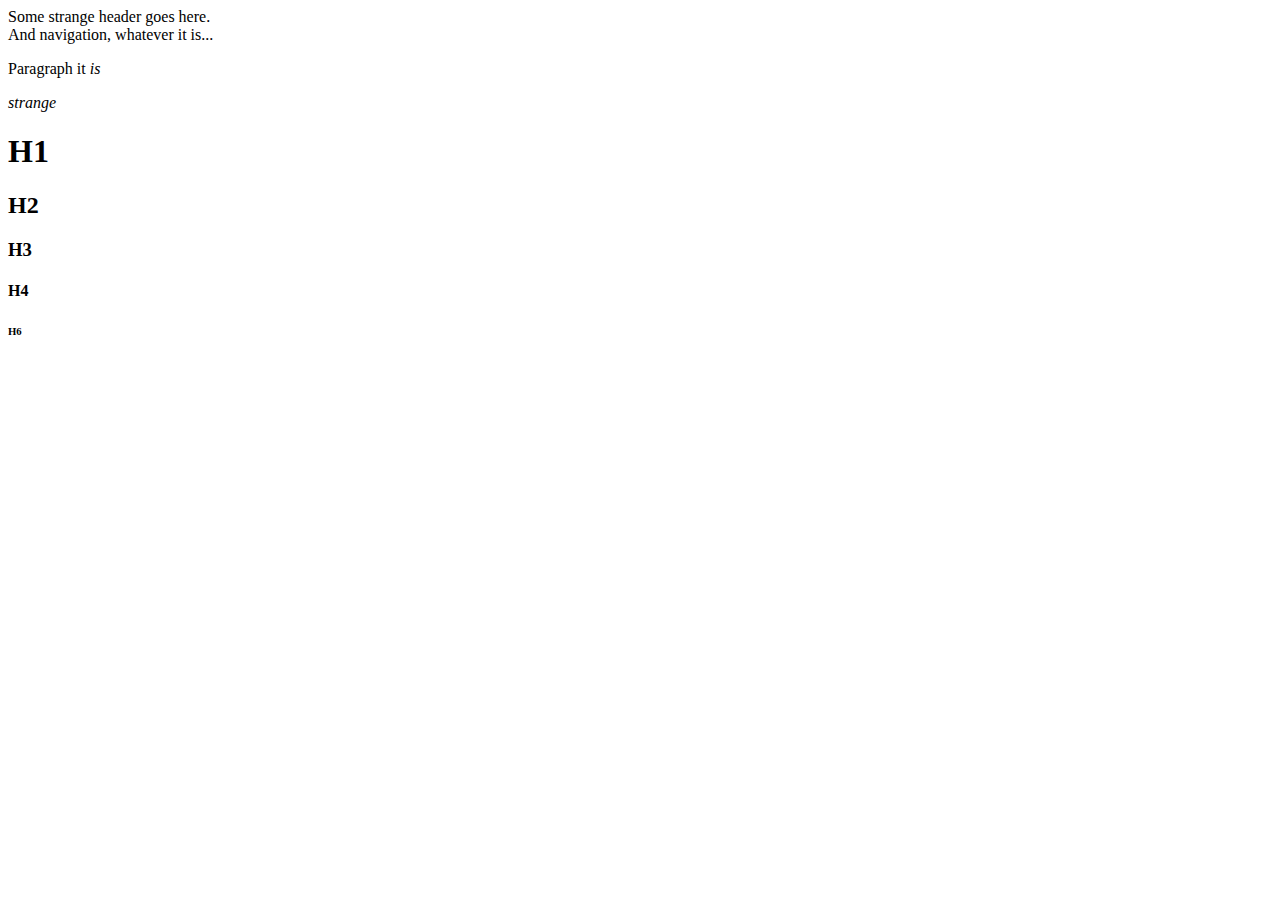
==== module2-solution/index.html @ 5f2e92be "Move folder to the root" ====
<!doctype html>
<html>
    <head>
        <meta charset="utf-8">
        <title>Mod2 page</title>
    </head>
    <body>
        <header>Some strange header goes here. 
            <nav>And navigation, whatever it is...</nav>
        </header>
        <p>Paragraph it<i> is</p> strange</i>
        <h1>H1</h1>
        <h2>H2</h2>
        <h3>H3</h3>
        <h4>H4</h4>
        <h6>H6</h6>
    </body>
</html>
<!--
<title>Hey</title>
<p>Hello there!</p>
<p>Boooooooooooo! HelloWin</p>-->
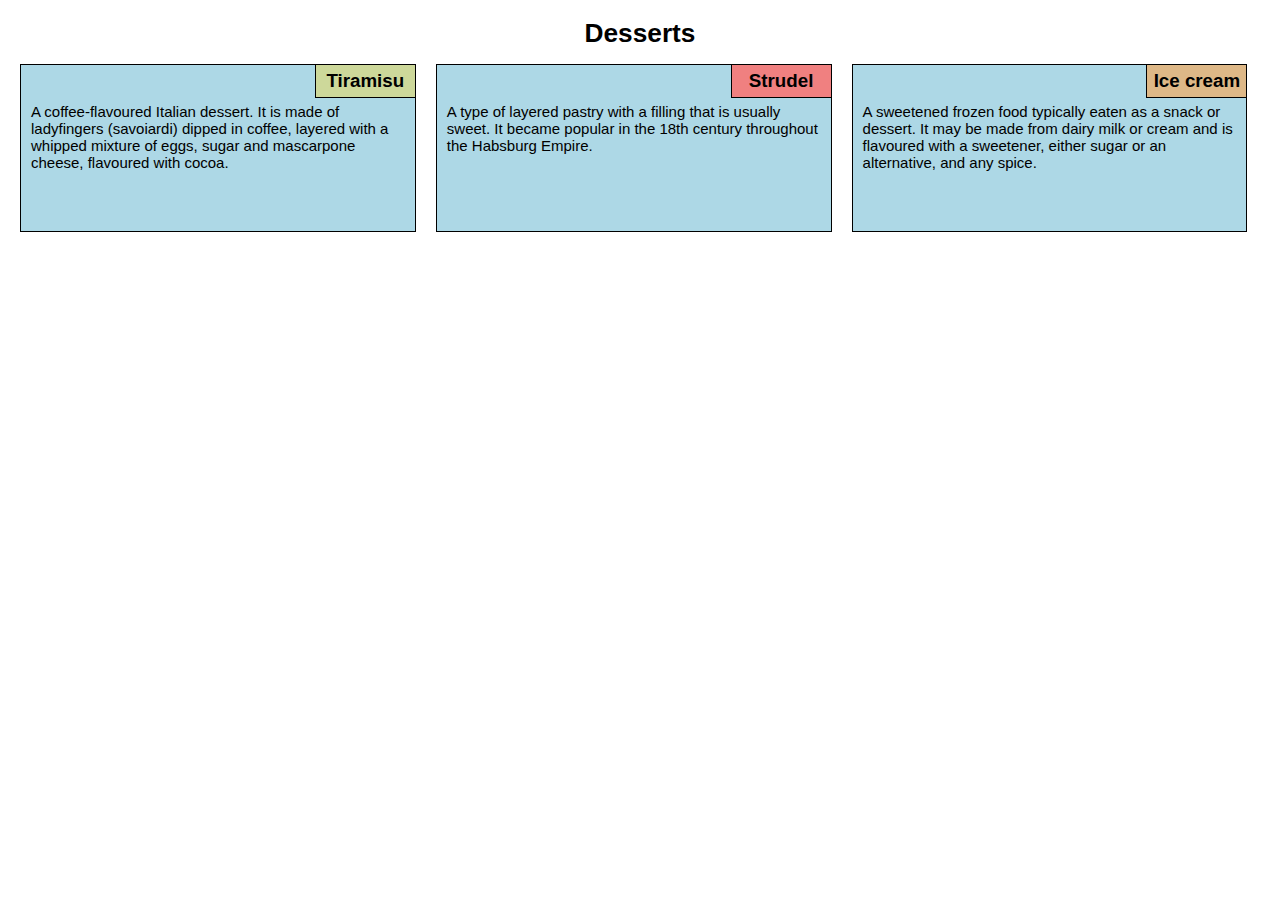
==== commit 7a29be67: "module2-solution" ====
--- a/module2-solution/index.html
+++ b/module2-solution/index.html
@@ -2,21 +2,31 @@
 <html>
     <head>
         <meta charset="utf-8">
-        <title>Mod2 page</title>
+        <meta http-equiv="X-UA-Compatible" content="IE=edge">
+        <meta name="viewport" content="width=device-width, initial-scale=1">
+        <title>Mod2 assignment</title>
+        <link rel="stylesheet" href="css/styles.css">
     </head>
     <body>
-        <header>Some strange header goes here. 
-            <nav>And navigation, whatever it is...</nav>
-        </header>
-        <p>Paragraph it<i> is</p> strange</i>
-        <h1>H1</h1>
-        <h2>H2</h2>
-        <h3>H3</h3>
-        <h4>H4</h4>
-        <h6>H6</h6>
+        <h1>Desserts</h1>
+        <div class="row">
+            <div class="col-lg-4 col-md-6 col-sm-12">
+                <p id="tiramisu" class="dishname">Tiramisu</p>
+                <p class="dishtext">A coffee-flavoured Italian dessert. 
+                It is made of ladyfingers (savoiardi) dipped in coffee, 
+                layered with a whipped mixture of eggs, sugar and mascarpone cheese, flavoured with cocoa.</p>
+            </div>
+            <div class="col-lg-4 col-md-6 col-sm-12">
+                <p id="shtrudel" class="dishname">Strudel</p>
+                <p class="dishtext">A type of layered pastry with a filling that is 
+                usually sweet. It became popular in the 18th century throughout the Habsburg Empire.</p>
+            </div>
+            <div class="col-lg-4 col-md-6 col-sm-12 lastdiv">
+                <p id="icecream" class="dishname">Ice cream</p>
+                <p class="dishtext">A sweetened frozen food typically eaten as a 
+                snack or dessert. It may be made from dairy milk or cream and is flavoured with a sweetener, 
+                either sugar or an alternative, and any spice.</p>
+          </div>
+        </div>
     </body>
 </html>
-<!--
-<title>Hey</title>
-<p>Hello there!</p>
-<p>Boooooooooooo! HelloWin</p>-->--- a/module2-solution/css/styles.css
+++ b/module2-solution/css/styles.css
@@ -0,0 +1,89 @@
+/********** Base styles **********/
+* {
+  box-sizing: border-box;
+}
+body {
+  font-family: 'Segoe UI', Tahoma, Geneva, Verdana, sans-serif;
+  font-size: 15px;
+  margin: 0
+}
+p {
+    color: black;
+    padding: 0;
+  }
+
+  h1 {
+    font-size: 1.75em;
+    text-align: center;
+    margin-bottom: 15px;
+  }
+
+/* Simple Responsive Framework. */
+.row {
+    width: 100%;
+    padding-right: 20px;
+  }
+
+ .col-lg-4, .col-md-6, .col-sm-12{
+    float: left;
+    border: 1px solid black;
+    height: 168px;
+    overflow: auto;
+    padding: 10px;
+    background-color: lightblue;
+    margin-left: 20px;
+    margin-bottom: 20px;
+}
+
+/********** Desktop devices **********/
+@media (min-width: 992px) {
+    .col-lg-4 {
+        width: calc(33% - 20px);
+    }
+}
+  
+/********** Tablet devices **********/
+@media (min-width: 768px) and (max-width: 991px) {
+    .col-md-6 {
+        width: calc(50% - 20px);
+    }
+    .lastdiv {
+        width: auto;
+    }
+}
+
+/********** Mobile devices **********/
+@media (max-width: 767px) {
+    .col-sm-12 {
+        width: (100% - 20px);
+    }
+}
+
+.dishname {
+    font-weight: bold;
+    font-size: 1.25em;
+    text-align: center;
+    width: 100px;
+    float:right;
+    margin-right: -10px;
+    margin-top: -10px;
+    margin-bottom: 2px;
+    padding: 5px;
+    border: solid black;
+    border-width: 0 0 1px 1px;
+}
+
+#tiramisu {
+    background-color: rgb(205, 216, 154);
+}
+
+#shtrudel {
+    background-color: lightcoral;
+}
+
+#icecream {
+    background-color: burlywood;
+}
+.dishtext {
+    margin-top: 28px;
+}